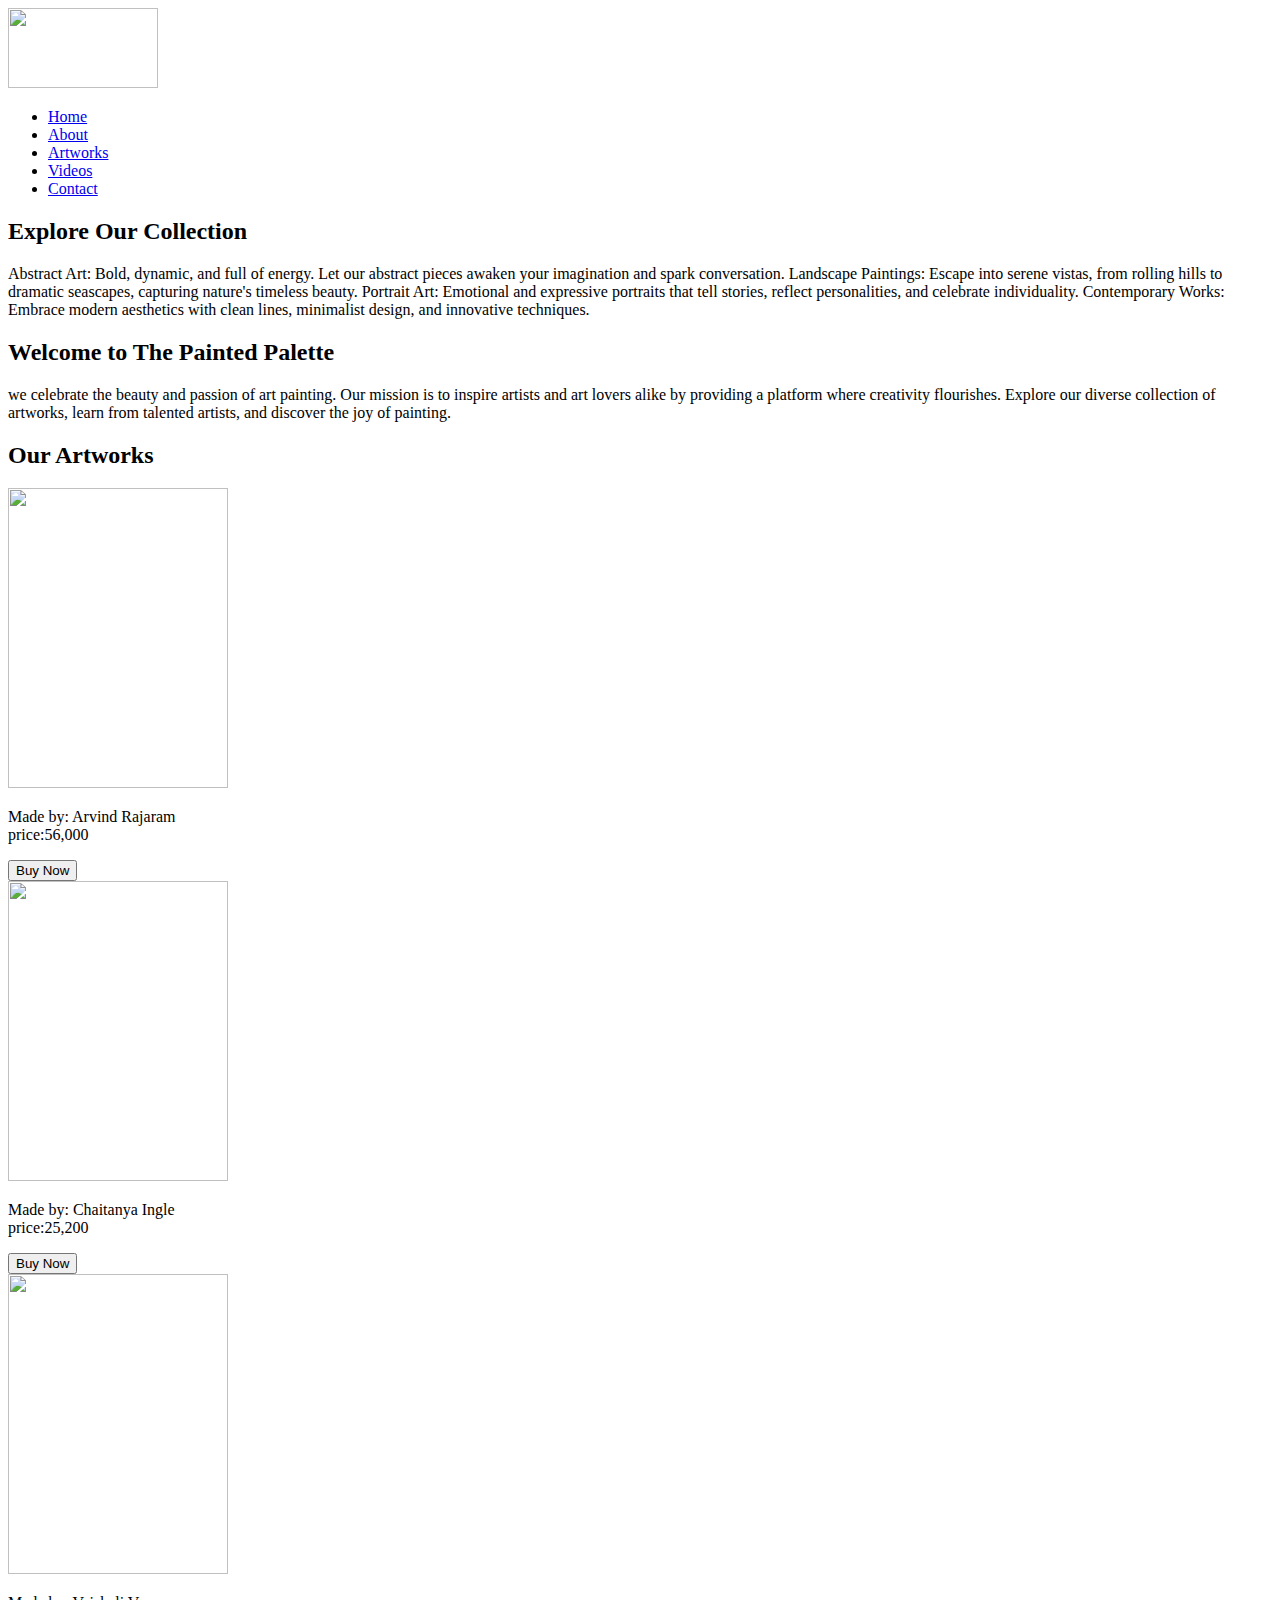
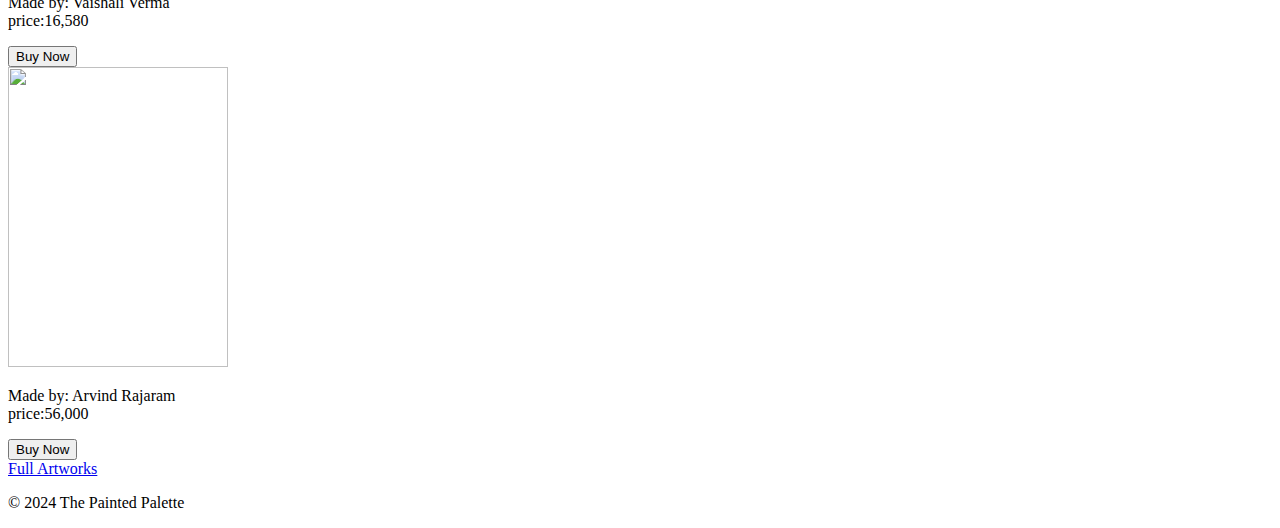
==== index.html @ 53a1f5cd "index" ====
<!DOCTYPE html>
<html lang="en">
<head>
<title>The Painted Palette</title>
<meta charset="utf-8">
<link rel="stylesheet" type="text/css" media="screen" href="css/reset.css">
<link rel="stylesheet" type="text/css" media="screen" href="css/style.css">
<link rel="stylesheet" type="text/css" media="screen" href="css/grid_12.css">
<link href='http://fonts.googleapis.com/css?family=Cabin+Sketch:400,700' rel='stylesheet' type='text/css'>



</head>
<body>
<div class="main">
  
  <header>
    <nav>
    <a href="index.html"><img src="images/the painted palette.png" height="80px" width="150px" alt=""></a>

      <ul class="menu">
        <li ><a href="index.html" class="clr-1">Home</a></li>
        <li><a href="about.html" class="clr-2">About</a></li>
        <li><a href="pricing.html" class="clr-4">Artworks</a></li>
        <li><a href="video.html" class="clr-4">Videos</a></li>
        <li><a href="contacts.html" class="clr-5">Contact</a></li>
      </ul>
    </nav>
    
  </header>
  
  <section id="content">
    <div class="container_12">
      <div class="grid_4 bot-1">
        <div class="art"></div>
        <h2 class="top-1 p2">  Explore Our Collection</h2>
        <p class="text-1 p3">Abstract Art: Bold, dynamic, and full of energy. Let our abstract pieces awaken your imagination and spark conversation.
          Landscape Paintings: Escape into serene vistas, from rolling hills to dramatic seascapes, capturing nature's timeless beauty.
          Portrait Art: Emotional and expressive portraits that tell stories, reflect personalities, and celebrate individuality.
          Contemporary Works: Embrace modern aesthetics with clean lines, minimalist design, and innovative techniques.</p>
      
       </div>
      <div class="grid_8">
        <div class="pad-1">
          <h2 class="p2">Welcome to The Painted Palette</h2>
          <p class="text-1"> we celebrate the beauty and passion of art painting. Our mission is to inspire artists and art lovers alike by providing a platform where creativity flourishes. Explore our diverse collection of artworks, learn from talented artists, and discover the joy of painting.

          </p>
        </div>
        <div class="block-1">
          <div class="block-1-shadow">
            <h2 class="clr-6 p4">Our Artworks</h2>
            <div class="box-1"> <a href="#" class="img-border"><img src="images/arv.jpeg" height="300px" width="220px" alt=""></a>
              <p class="text-2">Made by: Arvind Rajaram <br> price:56,000</p>
              <a href="https://www.indigalleria.com/artwork/untitled2178-2178">
                <button class="button" >Buy Now</button>
                         </a>
            </div>
            <div class="box-1"> <a href="#" class="img-border"><img src="images/dr.jpg" height="300px" width="220px" alt=""></a>
              <p class="text-2">Made by: Chaitanya Ingle <br> price:25,200</p>
              <a href="https://www.indigalleria.com/artwork/aid20-1326">
                <button class="button" >Buy Now</button>
             
                         </a>
            </div>
            <div class="box-1 "> <a href="#" class="img-border"><img src="images/m.jpg"height="300px" width="220px" alt=""></a>
              <p class="text-2">Made by: Vaishali Verma <br> price:16,580</p>
              <a href="https://www.indigalleria.com/artwork/nathdwara-535">
                <button class="button" >Buy Now</button>

              </div>
              <div class="box-1 "> <a href="#" class="img-border"><img src="images/can.jpeg"height="300px" width="220px" alt=""></a>
                <p class="text-2">Made by: Arvind Rajaram <br> price:56,000</p>
                <a href="https://www.indigalleria.com/artwork/untitled2177-2177">
                  <button class="button" >Buy Now</button>



             
                         </a>

              </div>
            
            <div class="clear"></div>

            <div class="pad-2">
              <a href="pricing.html" class="link-2">Full Artworks</a>
            </div>
          </div>
        </div>
        
        <footer>
          <p>© 2024 The Painted Palette</p>

        </footer>
      </div>
      <div class="clear"></div>
    </div>
  </section>
</div>
</body>
</html>
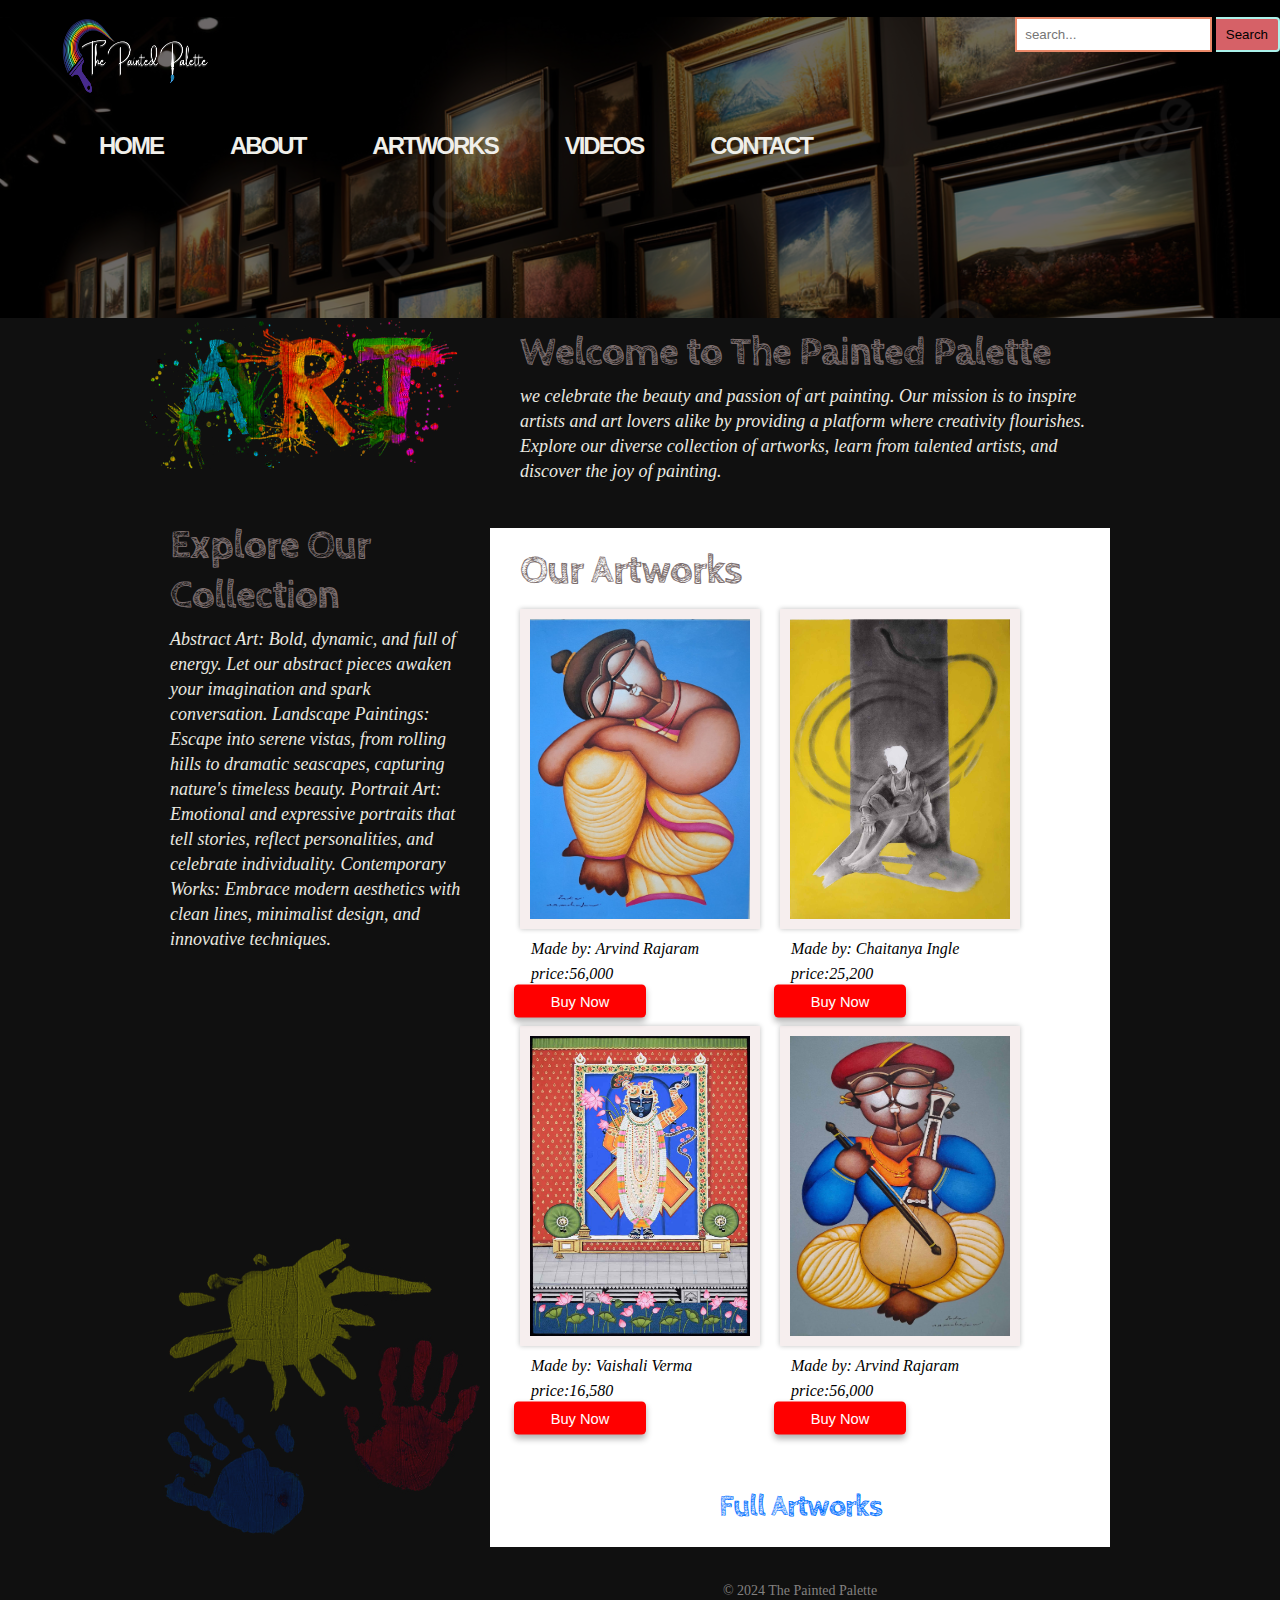
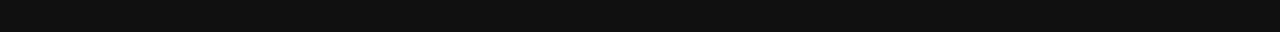
==== commit 9216a139: "adding search bar" ====
--- a/index.html
+++ b/index.html
@@ -16,6 +16,15 @@
   
   <header>
     <nav>
+
+      <form action="#" method="get">
+        <input type="text" name="Search"
+        placeholder="search...">
+        <button type="submit">Search</button>
+    </form>
+
+
+
     <a href="index.html"><img src="images/the painted palette.png" height="80px" width="150px" alt=""></a>
 
       <ul class="menu">
@@ -28,7 +37,60 @@
     </nav>
     
   </header>
-  
+
+
+
+  <style>
+                    
+                    
+    nav ul {
+        list-style-type: none;
+        margin: 0;
+        padding: 0;
+        overflow: hidden;
+    }
+    
+    nav li {
+        float: left;
+    }
+    
+    nav li a {
+        display: block;
+        color: rgb(17, 12, 12);
+        text-align: center;
+        padding: 14px 16px;
+        text-decoration: none;
+    }
+    
+   
+    
+    nav form {
+        float: right;
+    }
+    
+    nav form input[type="text"] {
+        padding: 8px;
+        border: 2px solid #eb8969;
+        border-bottom-right-radius: 5;
+        border-top-right-radius: 5;
+    }
+    
+    nav form button {
+        padding: 8px 10px;
+        background-color: hsl(357, 59%, 61%);
+        border: 2px solid #acf2eb;
+        border-left: none;
+        transition: all 0.3s ease;
+        cursor: pointer;
+        border-bottom-right-radius: 4px;
+        border-top-right-radius: 4px;
+    }
+    
+</style>   
+
+
+
+ 
   <section id="content">
     <div class="container_12">
       <div class="grid_4 bot-1">
--- a/css/style.css
+++ b/css/style.css
@@ -0,0 +1,443 @@
+/* Global properties ======================================================== */
+html, body {
+	width:100%;
+	padding:0;
+	margin:0;
+}
+body {
+	font: 14px/22px Georgia, "Times New Roman", Times, serif;
+	color:#838180;
+	min-width:1000px;
+	background: #000000;
+}
+.ic {
+	border:0;
+	float:right;
+	background:#f0eaea;
+	color:#f00;
+	width:50%;
+	line-height:10px;
+	font-size:10px;
+	margin:0 10000% 0 0;
+	overflow:hidden;
+	padding:0
+}
+.main {
+	width:100%;
+	background-color: rgb(16, 16, 16);
+}
+/***********************************************************************/
+a {
+	text-decoration:none;
+	cursor:pointer;
+	text-decoration:none;
+}
+a:hover {
+	text-decoration:none;
+}
+.link {
+	color:#dd0a00;
+}
+.link:hover {
+	text-decoration:underline;
+}
+.link-1 {
+	font-size:30px;
+	line-height:36px;
+	color:#dd0a00;
+	font-weight:bold;
+	font-family: 'Cabin Sketch', cursive;
+	letter-spacing:-1px;
+	display:inline-block;
+}
+.link-1:hover {
+	color:#dbd5d5;
+}
+.link-2 {
+	font-size:30px;
+	line-height:36px;
+	color:#0072ff;
+	font-weight:bold;
+	font-family: 'Cabin Sketch', cursive;
+	letter-spacing:-1px;
+	display:inline-block;
+}
+.link-2:hover {
+	color:#b30800;
+}
+
+.text-1 {
+	font-size:18px;
+	line-height:25px;
+	color:#eae9e0;
+	font-style:italic;
+}
+.text-2 {
+	font-size:16px;
+	line-height:25px;
+	color:#000;
+	font-style:italic;
+}
+h2 {
+	font-size:40px;
+	line-height:50px;
+	color:#7d6f6f;
+	font-weight:bold;
+	font-family: 'Cabin Sketch', cursive;
+	letter-spacing:-1px;
+}
+ul {
+	margin:0;
+	padding:0;
+	list-style-image:none;
+}
+ul.list-1 li {
+	padding:0px 0 0px 14px;
+	line-height:22px;
+	background:url(../images/marker-1.gif) 0 9px no-repeat;
+}
+ul.list-1 li a {
+	font-size:14px;
+	color:#838180;
+	line-height:22px;
+}
+ul.list-1 li a:hover {
+	color:#dd0a00;
+}
+ul.list-2 li {
+	padding:0px 0 0px 14px;
+	line-height:22px;
+	background:url(../images/marker-2.gif) 0 9px no-repeat;
+}
+ul.list-2 li a {
+	font-size:14px;
+	color:#000;
+	line-height:22px;
+}
+ul.list-2 li a:hover {
+	color:#0072ff;
+}
+/******************************************************************/
+.clear {
+	clear:both;
+	line-height:0;
+	font-size:0;
+	width:100%;
+}
+.wrapper {
+	width:100%;
+	overflow:hidden;
+	position:relative
+}
+.wrap {
+	overflow:hidden;
+	position:relative
+}
+.extra-wrap {
+	overflow:hidden;
+}
+.fleft {
+	float:left;
+}
+.fright {
+	float:right;
+}
+.img-indent {
+	float:left;
+	margin:3px 20px 0px 0;
+}
+.last {
+	margin-right:0px !important;
+}
+.top-1 {
+	margin-top:44px;
+}
+.top-2 {
+	margin-top:13px;
+}
+.top-3 {
+	margin-top:12px;
+}
+.top-4 {
+	margin-top:30px;
+}
+.top-5 {
+	margin-top:22px;
+}
+.top-6 {
+	margin-top:40px;
+}
+.left-1 {
+	margin-left:13px;
+}
+.bot-0 {
+	padding-bottom:0 !important;
+	margin-bottom:0 !important;
+}
+.bot-1 {
+	padding-bottom:411px;
+}
+.bot-2 {
+	margin-bottom:0px;
+}
+.pad-0 {
+	padding:0px 0px 0px 0px;
+}
+.pad-1 {
+	padding:10px 0px 44px 30px;
+}
+.pad-2 {
+	padding:22px 0 22px 0;
+	margin-top:24px;
+	text-align:center;
+	overflow:hidden;
+}
+.pad-3 {
+	padding:12px 0px 27px 0px;
+}
+.p1 {
+	padding-bottom:22px;
+}
+.p2 {
+	padding-bottom:6px;
+}
+.p3 {
+	padding-bottom:7px;
+}
+.p4 {
+	padding-bottom:13px;
+}
+.p5 {
+	padding-bottom:19px;
+}
+.p6 {
+	padding-bottom:5px;
+}
+.p7 {
+	padding-bottom:12px;
+}
+/*********************************header*************************************/
+header {
+	width:100%;
+	margin:0 auto;
+	z-index:101;
+	background:url(../images/pngtree-many-paintings-are-hung-in-an-art-gallery-picture-image_2782185.jpg) right 0 no-repeat;
+	background-size: cover;
+	background-color: rgb(54, 52, 52);
+	background-blend-mode: overlay;
+}
+header a img {
+	margin-left:60px;
+	display:inline-block;
+	z-index:100;
+}
+nav {
+	z-index:100;
+	margin:17px 0px 0 0px;
+	height:301px;
+	overflow:hidden;
+	padding:0px;
+	
+}
+ul.menu {
+	margin:10px 0px 0 83px;
+	display:inline-block;
+}
+ul.menu li {
+	float:left;
+	line-height:50px;
+	margin:0px 35px 0px 0px;
+}
+ul.menu li a {
+	font-size:24px;
+	line-height:50px;
+	font-family: 'Gill Sans', 'Gill Sans MT', Calibri, 'Trebuchet MS', sans-serif;
+	text-transform:uppercase;
+	font-weight:bold;
+	letter-spacing:-2px;
+	display:block;
+	color: rgb(240, 239, 234);
+}
+ul.menu li:hover a, ul.menu li.current a {
+	color:#eeb6b6;
+}
+/*********************************content*************************************/
+#content {
+	width:1000px;
+	margin:0 auto;
+	background:url(../images/content-img.png) 1px bottom no-repeat;
+}
+.art {
+	background:url(../images/art.png) 0 0 no-repeat;
+	width:320px;
+	height:159px;
+	margin:0 0 0 -30px;
+}
+.block-1 {
+	
+	background: 0 bottom repeat-x #fff;
+}
+.block-1-shadow {
+
+	background: 0 0 repeat-y;
+	
+	padding:18px 30px 0 30px;
+}
+.img-border {
+	border:#f6eeee 10px solid;
+	box-shadow: 0 0 5px #c1c1c1;
+	display:inline-block;
+	object-fit: cover;
+}
+.box-1 {
+	float:left;
+	margin-right:20px;
+	margin-bottom: 10px;
+}
+.box-1 p.text-2 {
+	margin:7px 0 0px 11px;
+}
+.lists {
+	overflow:hidden;
+	margin-top:12px;
+}
+.lists ul {
+	float:left;
+	width:100%;
+	margin-right:20px;
+}
+.table {
+	width:560px;
+	color:#000;
+	margin-bottom:6px;
+}
+.table tr {
+	border-top:#d6d6d6 1px solid;
+}
+.table tr th {
+	width:145px;
+	text-align:left;
+	font-weight:bold;
+	padding-bottom:13px;
+}
+.table tr th.last {
+	width:125px;
+}
+.table tr:first-child {
+	border-top:none;
+}
+.table tr td {
+	padding:8px 0 13px 0;
+}
+.table tr td span {
+	display:block;
+}
+.box-2 {
+	float:left;
+	width:270px;
+	margin-right:20px;
+	color:#000;
+}
+/****************************footer************************/
+footer {
+	width:100%;
+	position:relative;
+	overflow:hidden;
+	text-align:center;
+	padding:33px 0 30px 0;
+}
+/**********************form**********************/
+.map {
+	width:250px;
+	height:164px;
+	border:#fff 10px solid;
+	background:#fff;
+	margin-top:8px;
+}
+.map iframe {
+	width:250px;
+	height:164px;
+}
+dl {
+	margin:18px 0px 0 0px;
+}
+
+dl dd span {
+	color:#fff;
+}
+dl dd a:hover {
+}
+#form {
+	margin: 7px 0 0px 0px;
+	width:560px;
+}
+#form input {
+	border:#e0e0e1 1px solid;
+	background:#fff;
+	font-size:14px;
+	font-family: Georgia, "Times New Roman", Times, serif;
+	color:#000;
+	padding:3px 10px 5px 10px;
+	outline: medium none;
+	width: 247px;
+	height:17px;
+	float:left;
+	box-shadow: 0 0 3px #c1c1c1;
+}
+#form textarea {
+	border:#e0e0e1 1px solid;
+	background:#fff;
+	font-size:14px;
+	font-family: Georgia, "Times New Roman", Times, serif;
+	color:#000;
+	height: 370px;
+	outline: medium none;
+	overflow: auto;
+	padding: 3px 0px 0px 10px;
+	width: 465px;
+	resize:none;
+	margin:0px 0 0 0;
+	float:left;
+	box-shadow: 0 0 3px #c1c1c1;
+}
+#form label {
+	position:relative;
+	display: block;
+	min-height:35px;
+}
+.btns {
+	text-align:center;
+	margin-left:82px;
+	overflow:hidden;
+}
+.btns a {
+	display:inline-block;
+	margin:0 15px 0 15px;
+}
+#form label strong {
+	float:left;
+	display:inline-block;
+	padding-top:3px;
+	width:82px;
+	color:#000;
+	line-height:20px;
+}
+.button{
+	height: 30px;
+	width: 120px;
+	background-color:red;
+	transform: scale(1.1); 
+	box-shadow: 0 4px 6px rgba(0, 0, 0, 0.3); 
+	transition: all 0.3s ease; 
+    cursor: pointer; 
+
+	color: white;
+	padding:6px 16px;
+	border: none;
+	border-radius: 4px;
+}
+ 
+
+
+
+
--- a/css/grid_12.css
+++ b/css/grid_12.css
@@ -0,0 +1,212 @@
+.container_12 {
+	margin-left:auto;
+	margin-right:auto;
+	width:960px
+}
+.grid_1, .grid_2, .grid_3, .grid_4, .grid_5, .grid_6, .grid_7, .grid_8, .grid_9, .grid_10, .grid_11, .grid_12 {
+	display:inline;
+	float:left;
+	position:relative;
+	margin:0 10px
+}
+.alpha {
+	margin-left:0
+}
+.omega {
+	margin-right:0
+}
+.container_12 .grid_1 {
+	width:60px
+}
+.container_12 .grid_2 {
+	width:140px
+}
+.container_12 .grid_3 {
+	width:220px
+}
+.container_12 .grid_4 {
+	width:300px
+}
+.container_12 .grid_5 {
+	width:380px
+}
+.container_12 .grid_6 {
+	width:460px
+}
+.container_12 .grid_7 {
+	width:540px
+}
+.container_12 .grid_8 {
+	width:620px
+}
+.container_12 .grid_9 {
+	width:700px
+}
+.container_12 .grid_10 {
+	width:780px
+}
+.container_12 .grid_11 {
+	width:860px
+}
+.container_12 .grid_12 {
+	width:940px
+}
+.container_12 .prefix_1 {
+	padding-left:80px
+}
+.container_12 .prefix_2 {
+	padding-left:160px
+}
+.container_12 .prefix_3 {
+	padding-left:240px
+}
+.container_12 .prefix_4 {
+	padding-left:320px
+}
+.container_12 .prefix_5 {
+	padding-left:400px
+}
+.container_12 .prefix_6 {
+	padding-left:480px
+}
+.container_12 .prefix_7 {
+	padding-left:560px
+}
+.container_12 .prefix_8 {
+	padding-left:640px
+}
+.container_12 .prefix_9 {
+	padding-left:720px
+}
+.container_12 .prefix_10 {
+	padding-left:800px
+}
+.container_12 .prefix_11 {
+	padding-left:880px
+}
+.container_12 .suffix_1 {
+	padding-right:80px
+}
+.container_12 .suffix_2 {
+	padding-right:160px
+}
+.container_12 .suffix_3 {
+	padding-right:240px
+}
+.container_12 .suffix_4 {
+	padding-right:320px
+}
+.container_12 .suffix_5 {
+	padding-right:400px
+}
+.container_12 .suffix_6 {
+	padding-right:480px
+}
+.container_12 .suffix_7 {
+	padding-right:560px
+}
+.container_12 .suffix_8 {
+	padding-right:640px
+}
+.container_12 .suffix_9 {
+	padding-right:720px
+}
+.container_12 .suffix_10 {
+	padding-right:800px
+}
+.container_12 .suffix_11 {
+	padding-right:880px
+}
+.container_12 .push_1 {
+	left:80px
+}
+.container_12 .push_2 {
+	left:160px
+}
+.container_12 .push_3 {
+	left:240px
+}
+.container_12 .push_4 {
+	left:320px
+}
+.container_12 .push_5 {
+	left:400px
+}
+.container_12 .push_6 {
+	left:480px
+}
+.container_12 .push_7 {
+	left:560px
+}
+.container_12 .push_8 {
+	left:640px
+}
+.container_12 .push_9 {
+	left:720px
+}
+.container_12 .push_10 {
+	left:800px
+}
+.container_12 .push_11 {
+	left:880px
+}
+.container_12 .pull_1 {
+	left:-80px
+}
+.container_12 .pull_2 {
+	left:-160px
+}
+.container_12 .pull_3 {
+	left:-240px
+}
+.container_12 .pull_4 {
+	left:-320px
+}
+.container_12 .pull_5 {
+	left:-400px
+}
+.container_12 .pull_6 {
+	left:-480px
+}
+.container_12 .pull_7 {
+	left:-560px
+}
+.container_12 .pull_8 {
+	left:-640px
+}
+.container_12 .pull_9 {
+	left:-720px
+}
+.container_12 .pull_10 {
+	left:-800px
+}
+.container_12 .pull_11 {
+	left:-880px
+}
+.clear {
+	clear:both;
+	display:block;
+	overflow:hidden;
+	visibility:hidden;
+	width:0;
+	height:0
+}
+.clearfix:after {
+	clear:both;
+	content:' ';
+	display:block;
+	font-size:0;
+	line-height:0;
+	visibility:hidden;
+	width:0;
+	height:0
+}
+.clearfix {
+	display:inline-block
+}
+* html .clearfix {
+	height:1%
+}
+.clearfix {
+	display:block
+}
